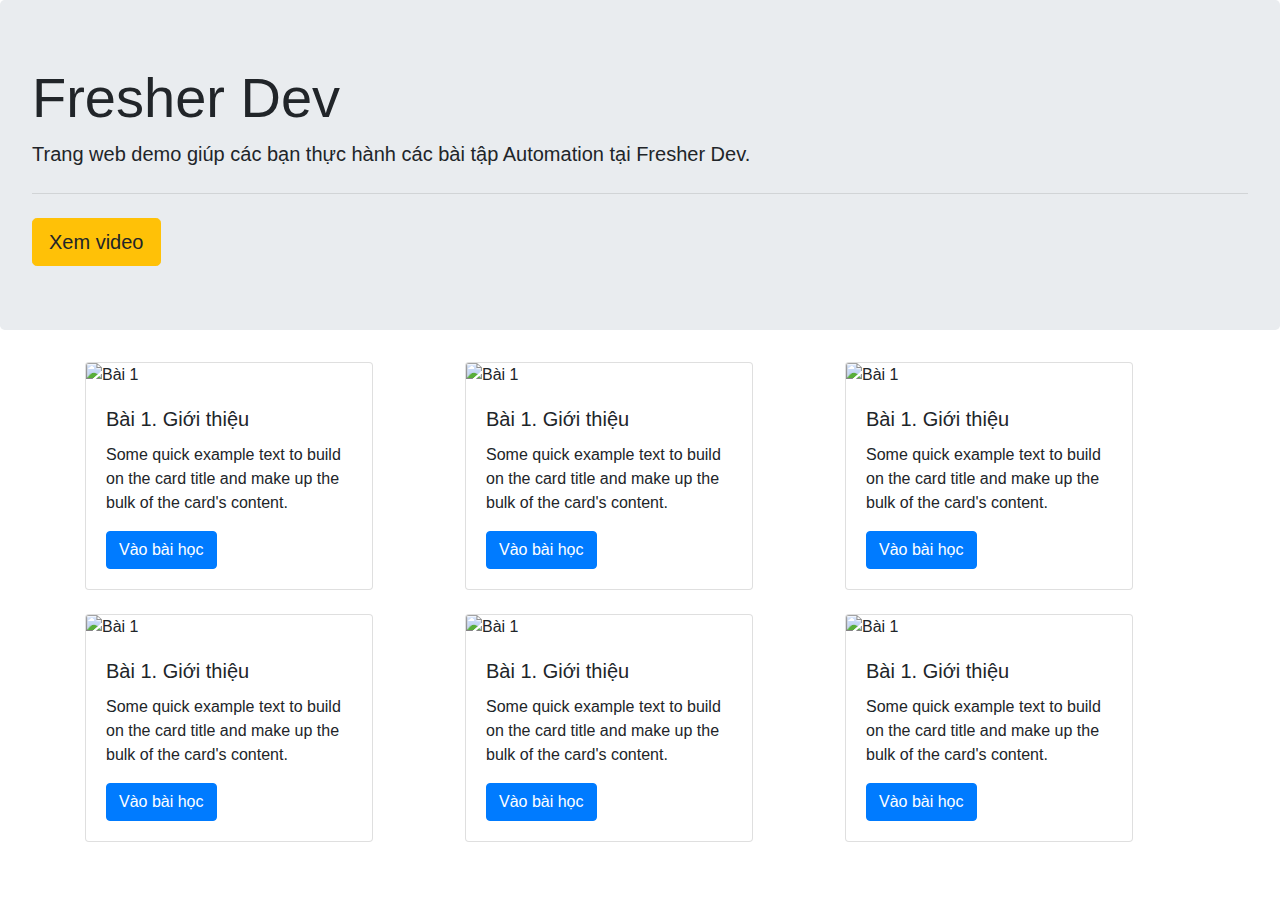
==== index.html @ 07c552cc "Add files via upload" ====
<!DOCTYPE html>
<html lang="en">
  <head>
    <meta charset="UTF-8" />
    <meta http-equiv="X-UA-Compatible" content="IE=edge" />
    <meta name="viewport" content="width=device-width, initial-scale=1.0" />
    <title>Automation Practice | Fresher Dev</title>
    <link
      rel="stylesheet"
      href="https://cdn.jsdelivr.net/npm/bootstrap@4.3.1/dist/css/bootstrap.min.css"
      integrity="sha384-ggOyR0iXCbMQv3Xipma34MD+dH/1fQ784/j6cY/iJTQUOhcWr7x9JvoRxT2MZw1T"
      crossorigin="anonymous"
    />
  </head>
  <body>
    <div class="jumbotron">
      <h1 class="display-4">Fresher Dev</h1>
      <p class="lead">
        Trang web demo giúp các bạn thực hành các bài tập Automation tại Fresher
        Dev.
      </p>
      <hr class="my-4" />
      <a
        class="btn btn-warning btn-lg"
        href="https://www.youtube.com/playlist?list=PLWAmkUsnTP9ft9iXCzZnhAnTdhLD1FVfL"
        role="button"
        >Xem video</a
      >
    </div>

    <div class="container">
      <div class="row">
        <div class="col-sm mb-4">
          <div class="card" style="width: 18rem">
            <img src="./assets/img/b1.png" class="card-img-top" alt="Bài 1" />
            <div class="card-body">
              <h5 class="card-title">Bài 1. Giới thiệu</h5>
              <p class="card-text">
                Some quick example text to build on the card title and make up
                the bulk of the card's content.
              </p>
              <a href="#" class="btn btn-primary">Vào bài học</a>
            </div>
          </div>
        </div>

        <div class="col-sm mb-4">
          <div class="card" style="width: 18rem">
            <img src="./assets/img/b1.png" class="card-img-top" alt="Bài 1" />
            <div class="card-body">
              <h5 class="card-title">Bài 1. Giới thiệu</h5>
              <p class="card-text">
                Some quick example text to build on the card title and make up
                the bulk of the card's content.
              </p>
              <a href="#" class="btn btn-primary">Vào bài học</a>
            </div>
          </div>
        </div>

        <div class="col-sm mb-4">
          <div class="card" style="width: 18rem">
            <img src="./assets/img/b1.png" class="card-img-top" alt="Bài 1" />
            <div class="card-body">
              <h5 class="card-title">Bài 1. Giới thiệu</h5>
              <p class="card-text">
                Some quick example text to build on the card title and make up
                the bulk of the card's content.
              </p>
              <a href="#" class="btn btn-primary">Vào bài học</a>
            </div>
          </div>
        </div>

        <div class="col-sm mb-4">
          <div class="card" style="width: 18rem">
            <img src="./assets/img/b1.png" class="card-img-top" alt="Bài 1" />
            <div class="card-body">
              <h5 class="card-title">Bài 1. Giới thiệu</h5>
              <p class="card-text">
                Some quick example text to build on the card title and make up
                the bulk of the card's content.
              </p>
              <a href="#" class="btn btn-primary">Vào bài học</a>
            </div>
          </div>
        </div>

        <div class="col-sm mb-4">
          <div class="card" style="width: 18rem">
            <img src="./assets/img/b1.png" class="card-img-top" alt="Bài 1" />
            <div class="card-body">
              <h5 class="card-title">Bài 1. Giới thiệu</h5>
              <p class="card-text">
                Some quick example text to build on the card title and make up
                the bulk of the card's content.
              </p>
              <a href="#" class="btn btn-primary">Vào bài học</a>
            </div>
          </div>
        </div>

        <div class="col-sm mb-4">
          <div class="card" style="width: 18rem">
            <img src="./assets/img/b1.png" class="card-img-top" alt="Bài 1" />
            <div class="card-body">
              <h5 class="card-title">Bài 1. Giới thiệu</h5>
              <p class="card-text">
                Some quick example text to build on the card title and make up
                the bulk of the card's content.
              </p>
              <a href="#" class="btn btn-primary">Vào bài học</a>
            </div>
          </div>
        </div>        
      </div>
    </div>
  </body>

  <script
    src="https://code.jquery.com/jquery-3.3.1.slim.min.js"
    integrity="sha384-q8i/X+965DzO0rT7abK41JStQIAqVgRVzpbzo5smXKp4YfRvH+8abtTE1Pi6jizo"
    crossorigin="anonymous"
  ></script>
  <script
    src="https://cdn.jsdelivr.net/npm/popper.js@1.14.7/dist/umd/popper.min.js"
    integrity="sha384-UO2eT0CpHqdSJQ6hJty5KVphtPhzWj9WO1clHTMGa3JDZwrnQq4sF86dIHNDz0W1"
    crossorigin="anonymous"
  ></script>
  <script
    src="https://cdn.jsdelivr.net/npm/bootstrap@4.3.1/dist/js/bootstrap.min.js"
    integrity="sha384-JjSmVgyd0p3pXB1rRibZUAYoIIy6OrQ6VrjIEaFf/nJGzIxFDsf4x0xIM+B07jRM"
    crossorigin="anonymous"
  ></script>
</html>
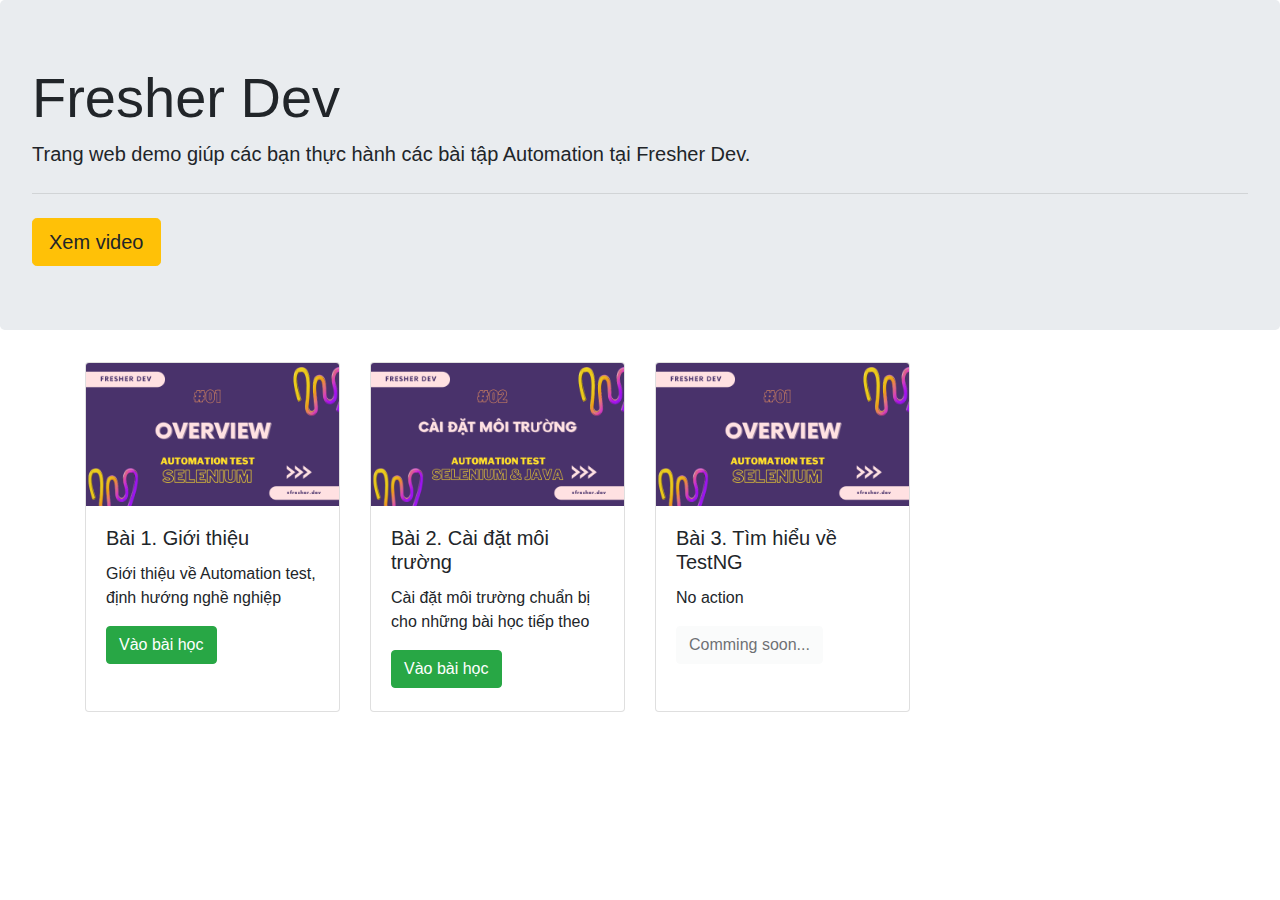
==== commit 482696c5: "feat: Chỉnh sửa home page" ====
--- a/index.html
+++ b/index.html
@@ -5,131 +5,24 @@
     <meta http-equiv="X-UA-Compatible" content="IE=edge" />
     <meta name="viewport" content="width=device-width, initial-scale=1.0" />
     <title>Automation Practice | Fresher Dev</title>
-    <link
-      rel="stylesheet"
-      href="https://cdn.jsdelivr.net/npm/bootstrap@4.3.1/dist/css/bootstrap.min.css"
-      integrity="sha384-ggOyR0iXCbMQv3Xipma34MD+dH/1fQ784/j6cY/iJTQUOhcWr7x9JvoRxT2MZw1T"
-      crossorigin="anonymous"
-    />
+    <link rel="stylesheet" href="https://cdn.jsdelivr.net/npm/bootstrap@4.3.1/dist/css/bootstrap.min.css" integrity="sha384-ggOyR0iXCbMQv3Xipma34MD+dH/1fQ784/j6cY/iJTQUOhcWr7x9JvoRxT2MZw1T" crossorigin="anonymous" />    
+    <link rel="stylesheet" href="./assets/styles/index.css">
   </head>
   <body>
     <div class="jumbotron">
       <h1 class="display-4">Fresher Dev</h1>
-      <p class="lead">
-        Trang web demo giúp các bạn thực hành các bài tập Automation tại Fresher
-        Dev.
-      </p>
+      <p class="lead">Trang web demo giúp các bạn thực hành các bài tập Automation tại Fresher Dev.</p>
       <hr class="my-4" />
-      <a
-        class="btn btn-warning btn-lg"
-        href="https://www.youtube.com/playlist?list=PLWAmkUsnTP9ft9iXCzZnhAnTdhLD1FVfL"
-        role="button"
-        >Xem video</a
-      >
+      <a class="btn btn-warning btn-lg" href="https://www.youtube.com/playlist?list=PLWAmkUsnTP9ft9iXCzZnhAnTdhLD1FVfL" role="button" target="_blank">Xem video</a>
     </div>
 
     <div class="container">
-      <div class="row">
-        <div class="col-sm mb-4">
-          <div class="card" style="width: 18rem">
-            <img src="./assets/img/b1.png" class="card-img-top" alt="Bài 1" />
-            <div class="card-body">
-              <h5 class="card-title">Bài 1. Giới thiệu</h5>
-              <p class="card-text">
-                Some quick example text to build on the card title and make up
-                the bulk of the card's content.
-              </p>
-              <a href="#" class="btn btn-primary">Vào bài học</a>
-            </div>
-          </div>
-        </div>
-
-        <div class="col-sm mb-4">
-          <div class="card" style="width: 18rem">
-            <img src="./assets/img/b1.png" class="card-img-top" alt="Bài 1" />
-            <div class="card-body">
-              <h5 class="card-title">Bài 1. Giới thiệu</h5>
-              <p class="card-text">
-                Some quick example text to build on the card title and make up
-                the bulk of the card's content.
-              </p>
-              <a href="#" class="btn btn-primary">Vào bài học</a>
-            </div>
-          </div>
-        </div>
-
-        <div class="col-sm mb-4">
-          <div class="card" style="width: 18rem">
-            <img src="./assets/img/b1.png" class="card-img-top" alt="Bài 1" />
-            <div class="card-body">
-              <h5 class="card-title">Bài 1. Giới thiệu</h5>
-              <p class="card-text">
-                Some quick example text to build on the card title and make up
-                the bulk of the card's content.
-              </p>
-              <a href="#" class="btn btn-primary">Vào bài học</a>
-            </div>
-          </div>
-        </div>
-
-        <div class="col-sm mb-4">
-          <div class="card" style="width: 18rem">
-            <img src="./assets/img/b1.png" class="card-img-top" alt="Bài 1" />
-            <div class="card-body">
-              <h5 class="card-title">Bài 1. Giới thiệu</h5>
-              <p class="card-text">
-                Some quick example text to build on the card title and make up
-                the bulk of the card's content.
-              </p>
-              <a href="#" class="btn btn-primary">Vào bài học</a>
-            </div>
-          </div>
-        </div>
-
-        <div class="col-sm mb-4">
-          <div class="card" style="width: 18rem">
-            <img src="./assets/img/b1.png" class="card-img-top" alt="Bài 1" />
-            <div class="card-body">
-              <h5 class="card-title">Bài 1. Giới thiệu</h5>
-              <p class="card-text">
-                Some quick example text to build on the card title and make up
-                the bulk of the card's content.
-              </p>
-              <a href="#" class="btn btn-primary">Vào bài học</a>
-            </div>
-          </div>
-        </div>
-
-        <div class="col-sm mb-4">
-          <div class="card" style="width: 18rem">
-            <img src="./assets/img/b1.png" class="card-img-top" alt="Bài 1" />
-            <div class="card-body">
-              <h5 class="card-title">Bài 1. Giới thiệu</h5>
-              <p class="card-text">
-                Some quick example text to build on the card title and make up
-                the bulk of the card's content.
-              </p>
-              <a href="#" class="btn btn-primary">Vào bài học</a>
-            </div>
-          </div>
-        </div>        
-      </div>
+      <div class="row" id="content"></div>
     </div>
   </body>
 
-  <script
-    src="https://code.jquery.com/jquery-3.3.1.slim.min.js"
-    integrity="sha384-q8i/X+965DzO0rT7abK41JStQIAqVgRVzpbzo5smXKp4YfRvH+8abtTE1Pi6jizo"
-    crossorigin="anonymous"
-  ></script>
-  <script
-    src="https://cdn.jsdelivr.net/npm/popper.js@1.14.7/dist/umd/popper.min.js"
-    integrity="sha384-UO2eT0CpHqdSJQ6hJty5KVphtPhzWj9WO1clHTMGa3JDZwrnQq4sF86dIHNDz0W1"
-    crossorigin="anonymous"
-  ></script>
-  <script
-    src="https://cdn.jsdelivr.net/npm/bootstrap@4.3.1/dist/js/bootstrap.min.js"
-    integrity="sha384-JjSmVgyd0p3pXB1rRibZUAYoIIy6OrQ6VrjIEaFf/nJGzIxFDsf4x0xIM+B07jRM"
-    crossorigin="anonymous"
-  ></script>
+  <script src="https://code.jquery.com/jquery-3.3.1.slim.min.js" integrity="sha384-q8i/X+965DzO0rT7abK41JStQIAqVgRVzpbzo5smXKp4YfRvH+8abtTE1Pi6jizo" crossorigin="anonymous"></script>
+  <script src="https://cdn.jsdelivr.net/npm/popper.js@1.14.7/dist/umd/popper.min.js" integrity="sha384-UO2eT0CpHqdSJQ6hJty5KVphtPhzWj9WO1clHTMGa3JDZwrnQq4sF86dIHNDz0W1" crossorigin="anonymous"></script>
+  <script src="https://cdn.jsdelivr.net/npm/bootstrap@4.3.1/dist/js/bootstrap.min.js" integrity="sha384-JjSmVgyd0p3pXB1rRibZUAYoIIy6OrQ6VrjIEaFf/nJGzIxFDsf4x0xIM+B07jRM" crossorigin="anonymous"></script>
+  <script src="./assets/js/index.js"></script>
 </html>
--- a/assets/styles/index.css
+++ b/assets/styles/index.css
@@ -0,0 +1,3 @@
+.card {
+  min-height: 350px;
+}
